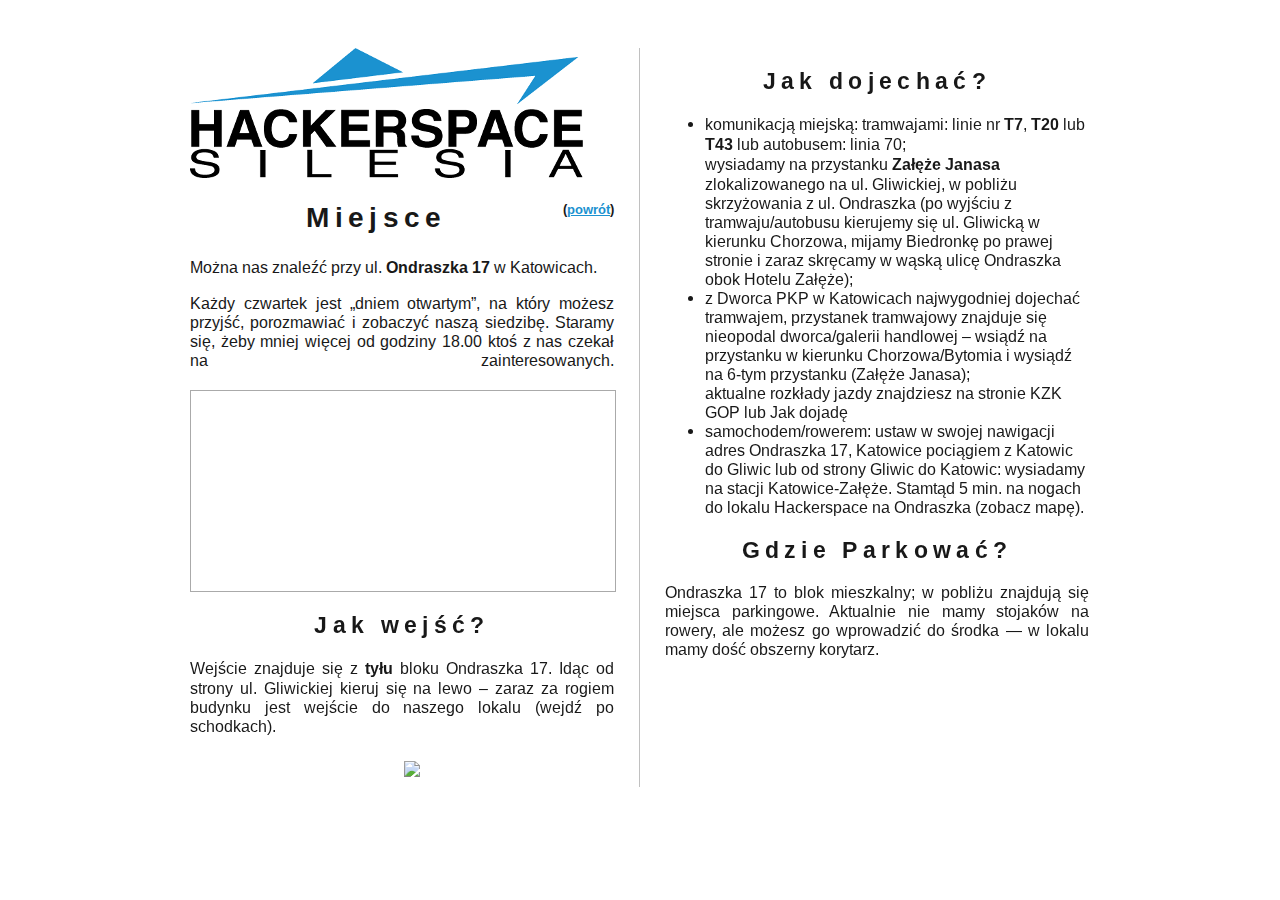
==== site/place.html @ a9f0b808 "add site as static html" ====
<head>
    <title>Hackerspace Silesia</title>
    <meta name="viewport" content="width=device-width, initial-scale=1">
    <link href='css/font-awesome.min.css' rel='stylesheet' />
    <link href="css.css" rel="stylesheet" />
    <link href="https://fonts.googleapis.com/css?family=Arimo" rel="stylesheet" />
</head>
<body>
<div id='main'>
    <div id='left'>
        <img src='logo.png' id='logo' />
        <h2>Miejsce <small>(<a href='index.html'>powrót</a>)</h2>
        <p>
            Można nas znaleźć przy ul. <strong>Ondraszka 17</strong> w Katowicach.
        </p>
        <p>
            Każdy czwartek jest „dniem otwartym”, na który możesz przyjść, porozmawiać i zobaczyć naszą siedzibę. Staramy się, żeby mniej więcej od godziny 18.00 ktoś z nas czekał na zainteresowanych.
        <iframe class='not-small' style="float: center; width: 100%; min-height: 200px; border: 1px solid #aaa; margin-top: 20px;" src="https://www.openstreetmap.org/export/embed.html?bbox=18.989964723587036%2C50.26337315454736%2C18.998183012008667%2C50.26771439397775&amp;layer=mapnik&amp;marker=50.26385,18.99572" width="300" height="150" frameborder="0" marginwidth="0" marginheight="0" scrolling="no"></iframe>
        </p>
        <h2>Jak wejść?</h2>
        <p>
        Wejście znajduje się z <strong>tyłu</strong> bloku Ondraszka 17. Idąc od strony ul. Gliwickiej kieruj się na lewo – zaraz za rogiem budynku jest wejście do naszego lokalu (wejdź po schodkach).
        <div class='center'>
            <img src='https://hs-silesia.pl/wp-content/uploads/2015/02/ondraszka-wejscie-300x248.png' />
        </div>
        </p>
    </div>
    <div id='right'>
        <h2>Jak dojechać?</h2>
        <ul>
            <li>
                komunikacją miejską: tramwajami: linie nr <strong>T7</strong>, <strong>T20</strong> lub <strong>T43</strong> lub autobusem: linia <string>70</strong>; <br/>
            wysiadamy na przystanku <strong>Załęże Janasa</strong> zlokalizowanego na ul. Gliwickiej, w pobliżu skrzyżowania z ul. Ondraszka (po wyjściu z tramwaju/autobusu kierujemy się ul. Gliwicką w kierunku Chorzowa, mijamy Biedronkę po prawej stronie i zaraz skręcamy w wąską ulicę Ondraszka obok Hotelu Załęże);
            </li>
            <li>
                z Dworca PKP w Katowicach najwygodniej dojechać tramwajem, przystanek tramwajowy znajduje się nieopodal dworca/galerii handlowej – wsiądź na przystanku w kierunku Chorzowa/Bytomia i wysiądź na 6-tym przystanku (Załęże Janasa); <br/>
aktualne rozkłady jazdy znajdziesz na stronie KZK GOP lub Jak dojadę
            </li>
            <li>
samochodem/rowerem: ustaw w swojej nawigacji adres Ondraszka 17, Katowice
pociągiem z Katowic do Gliwic lub od strony Gliwic do Katowic: wysiadamy na stacji Katowice-Załęże. Stamtąd 5 min. na nogach do lokalu Hackerspace na Ondraszka (zobacz mapę).
            </li>
        </ul>
        <h2>Gdzie Parkować?</h2>
        <p>
            Ondraszka 17 to blok mieszkalny; w pobliżu znajdują się miejsca parkingowe. Aktualnie nie mamy stojaków na rowery, ale możesz go wprowadzić do środka — w lokalu mamy dość obszerny korytarz.
        </p>
    </div>

</div>
</body>
---- site/css.css ----
body {
    color: #181818;
    font-size: 14pt;
    font-family: 'Arimo', sans-serif;
}
#main {
    width: 900px;
    margin: auto;
}
#left, #right {
    width: 424px;
    float: left;
    margin-top: 80px;
}
p {
    text-align: justify;
}

.center {
    width: 100%;
    float: left;
    text-align: center;
    font-size: 16pt;
    margin: 10px;
}

#left {
    border-right: solid 1px #C0C0C0;
    padding-right: 25px;
}

#right {
    padding-left: 25px;
}

h2, h1 {
    width: 100%;
    text-align: center;
    letter-spacing: 4pt;
}

h2 > small {
    font-size: 10pt;
    letter-spacing: 0pt;
    float: right;
}

h1.img {
    color: white;
    width: 400px;
    margin: auto;
    height: 60px;
}

#contact-icons .fa {
    border-radius: 50%;
    color: white;
    width: 51px;
    height: 44px;
    padding-top: 7px;
    text-align: center;
    text-decoration: none;
}

a:link { color: #1b92d0; }
a:visited { color: #8e23a9; }
a:hover { color: #66bdea; }
a:active { color: #8bd7ff; }

#contact-icons a.fa:link { background-color: #1b92d0; }
#contact-icons a.fa:hover { background-color: #66bdea; }
#contact-icons a.fa:active { background-color: #8bd7ff; }

#contact-icons > li {
    width: 20%;
    display: block;
    float: left;
}

@media screen and (max-width: 1377px) {
    #left, #right { margin-top: 40px; }
}

@media screen and (max-width: 900px) {
    #main { width: 400px  }
    #left, #right { width: 100%; margin-top: 10px; margin: 0px; }
    #left { border: none; }
}

@media screen and (max-width: 600px) {
    #main { width: 100%; }
    #logo { width: 100%; } 
    #left, #right { width: 100%; margin: 0px; padding: 0px; }
    #left { border: none; }
    .not-small { display: none; }
}
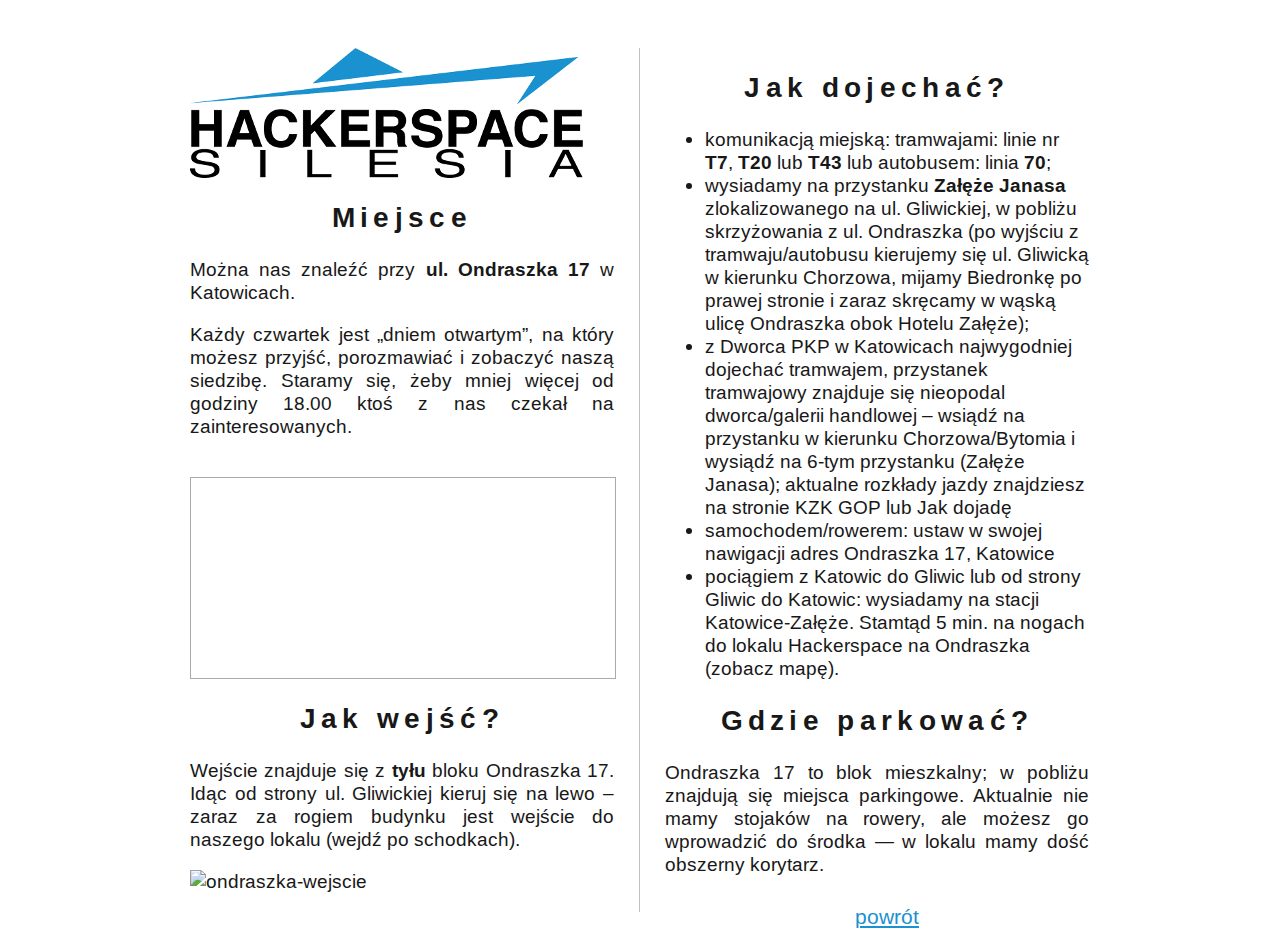
==== commit 318ad8fe: "add builder, add markdown support" ====
--- a/site/place.html
+++ b/site/place.html
@@ -4,48 +4,50 @@
     <link href='css/font-awesome.min.css' rel='stylesheet' />
     <link href="css.css" rel="stylesheet" />
     <link href="https://fonts.googleapis.com/css?family=Arimo" rel="stylesheet" />
+    <meta charset="UTF-8" />
 </head>
 <body>
-<div id='main'>
-    <div id='left'>
-        <img src='logo.png' id='logo' />
-        <h2>Miejsce <small>(<a href='index.html'>powrót</a>)</h2>
-        <p>
-            Można nas znaleźć przy ul. <strong>Ondraszka 17</strong> w Katowicach.
-        </p>
-        <p>
-            Każdy czwartek jest „dniem otwartym”, na który możesz przyjść, porozmawiać i zobaczyć naszą siedzibę. Staramy się, żeby mniej więcej od godziny 18.00 ktoś z nas czekał na zainteresowanych.
-        <iframe class='not-small' style="float: center; width: 100%; min-height: 200px; border: 1px solid #aaa; margin-top: 20px;" src="https://www.openstreetmap.org/export/embed.html?bbox=18.989964723587036%2C50.26337315454736%2C18.998183012008667%2C50.26771439397775&amp;layer=mapnik&amp;marker=50.26385,18.99572" width="300" height="150" frameborder="0" marginwidth="0" marginheight="0" scrolling="no"></iframe>
-        </p>
-        <h2>Jak wejść?</h2>
-        <p>
-        Wejście znajduje się z <strong>tyłu</strong> bloku Ondraszka 17. Idąc od strony ul. Gliwickiej kieruj się na lewo – zaraz za rogiem budynku jest wejście do naszego lokalu (wejdź po schodkach).
-        <div class='center'>
-            <img src='https://hs-silesia.pl/wp-content/uploads/2015/02/ondraszka-wejscie-300x248.png' />
+    <div id='main'>
+        <div id='left'>
+            <img src='logo.png' id='logo' />
+            <h2>Miejsce</h2>
+
+<p>Można nas znaleźć przy <strong>ul. Ondraszka 17</strong> w Katowicach.</p>
+
+<p>Każdy czwartek jest „dniem otwartym”, na który możesz przyjść,
+porozmawiać i zobaczyć naszą siedzibę.
+Staramy się, żeby mniej więcej od godziny 18.00 ktoś z nas
+czekał na zainteresowanych.</p>
+
+<iframe class='not-small' style="float: center; width: 100%; min-height: 200px; border: 1px solid #aaa; margin-top: 20px;" src="https://www.openstreetmap.org/export/embed.html?bbox=18.989964723587036%2C50.26337315454736%2C18.998183012008667%2C50.26771439397775&amp;layer=mapnik&amp;marker=50.26385,18.99572" width="300" height="150" frameborder="0" marginwidth="0" marginheight="0" scrolling="no"></iframe>
+
+<h2>Jak wejść?</h2>
+
+<p>Wejście znajduje się z <strong>tyłu</strong> bloku Ondraszka 17. Idąc od strony ul. Gliwickiej kieruj się na lewo – zaraz za rogiem budynku jest wejście do naszego lokalu (wejdź po schodkach).</p>
+
+<p><img src="https://hs-silesia.pl/wp-content/uploads/2015/02/ondraszka-wejscie-300x248.png" alt="ondraszka-wejscie" /></p>
+
         </div>
-        </p>
+        <div id='right'>
+            <h2>Jak dojechać?</h2>
+
+<ul>
+<li>komunikacją miejską: tramwajami: linie nr <strong>T7</strong>, <strong>T20</strong> lub <strong>T43</strong> lub autobusem: linia <strong>70</strong>;</li>
+<li>wysiadamy na przystanku <strong>Załęże Janasa</strong> zlokalizowanego na ul. Gliwickiej, w pobliżu skrzyżowania z ul. Ondraszka (po wyjściu z tramwaju/autobusu kierujemy się ul. Gliwicką w kierunku Chorzowa, mijamy Biedronkę po prawej stronie i zaraz skręcamy w wąską ulicę Ondraszka obok Hotelu Załęże);</li>
+<li>z Dworca PKP w Katowicach najwygodniej dojechać tramwajem, przystanek tramwajowy znajduje się nieopodal dworca/galerii handlowej – wsiądź na przystanku w kierunku Chorzowa/Bytomia i wysiądź na 6-tym przystanku (Załęże Janasa);
+aktualne rozkłady jazdy znajdziesz na stronie KZK GOP lub Jak dojadę</li>
+<li>samochodem/rowerem: ustaw w swojej nawigacji adres Ondraszka 17, Katowice</li>
+<li>pociągiem z Katowic do Gliwic lub od strony Gliwic do Katowic: wysiadamy na stacji Katowice-Załęże. Stamtąd 5 min. na nogach do lokalu Hackerspace na Ondraszka (zobacz mapę).</li>
+</ul>
+
+<h2>Gdzie parkować?</h2>
+
+<p>Ondraszka 17 to blok mieszkalny; w pobliżu znajdują się miejsca parkingowe.
+Aktualnie nie mamy stojaków na rowery, ale możesz go wprowadzić do środka
+— w lokalu mamy dość obszerny korytarz.</p>
+
+<div class="center"><a href="index.html">powrót</a></div>
+
+        </div>
     </div>
-    <div id='right'>
-        <h2>Jak dojechać?</h2>
-        <ul>
-            <li>
-                komunikacją miejską: tramwajami: linie nr <strong>T7</strong>, <strong>T20</strong> lub <strong>T43</strong> lub autobusem: linia <string>70</strong>; <br/>
-            wysiadamy na przystanku <strong>Załęże Janasa</strong> zlokalizowanego na ul. Gliwickiej, w pobliżu skrzyżowania z ul. Ondraszka (po wyjściu z tramwaju/autobusu kierujemy się ul. Gliwicką w kierunku Chorzowa, mijamy Biedronkę po prawej stronie i zaraz skręcamy w wąską ulicę Ondraszka obok Hotelu Załęże);
-            </li>
-            <li>
-                z Dworca PKP w Katowicach najwygodniej dojechać tramwajem, przystanek tramwajowy znajduje się nieopodal dworca/galerii handlowej – wsiądź na przystanku w kierunku Chorzowa/Bytomia i wysiądź na 6-tym przystanku (Załęże Janasa); <br/>
-aktualne rozkłady jazdy znajdziesz na stronie KZK GOP lub Jak dojadę
-            </li>
-            <li>
-samochodem/rowerem: ustaw w swojej nawigacji adres Ondraszka 17, Katowice
-pociągiem z Katowic do Gliwic lub od strony Gliwic do Katowic: wysiadamy na stacji Katowice-Załęże. Stamtąd 5 min. na nogach do lokalu Hackerspace na Ondraszka (zobacz mapę).
-            </li>
-        </ul>
-        <h2>Gdzie Parkować?</h2>
-        <p>
-            Ondraszka 17 to blok mieszkalny; w pobliżu znajdują się miejsca parkingowe. Aktualnie nie mamy stojaków na rowery, ale możesz go wprowadzić do środka — w lokalu mamy dość obszerny korytarz.
-        </p>
-    </div>
-
-</div>
-</body>
+</body>